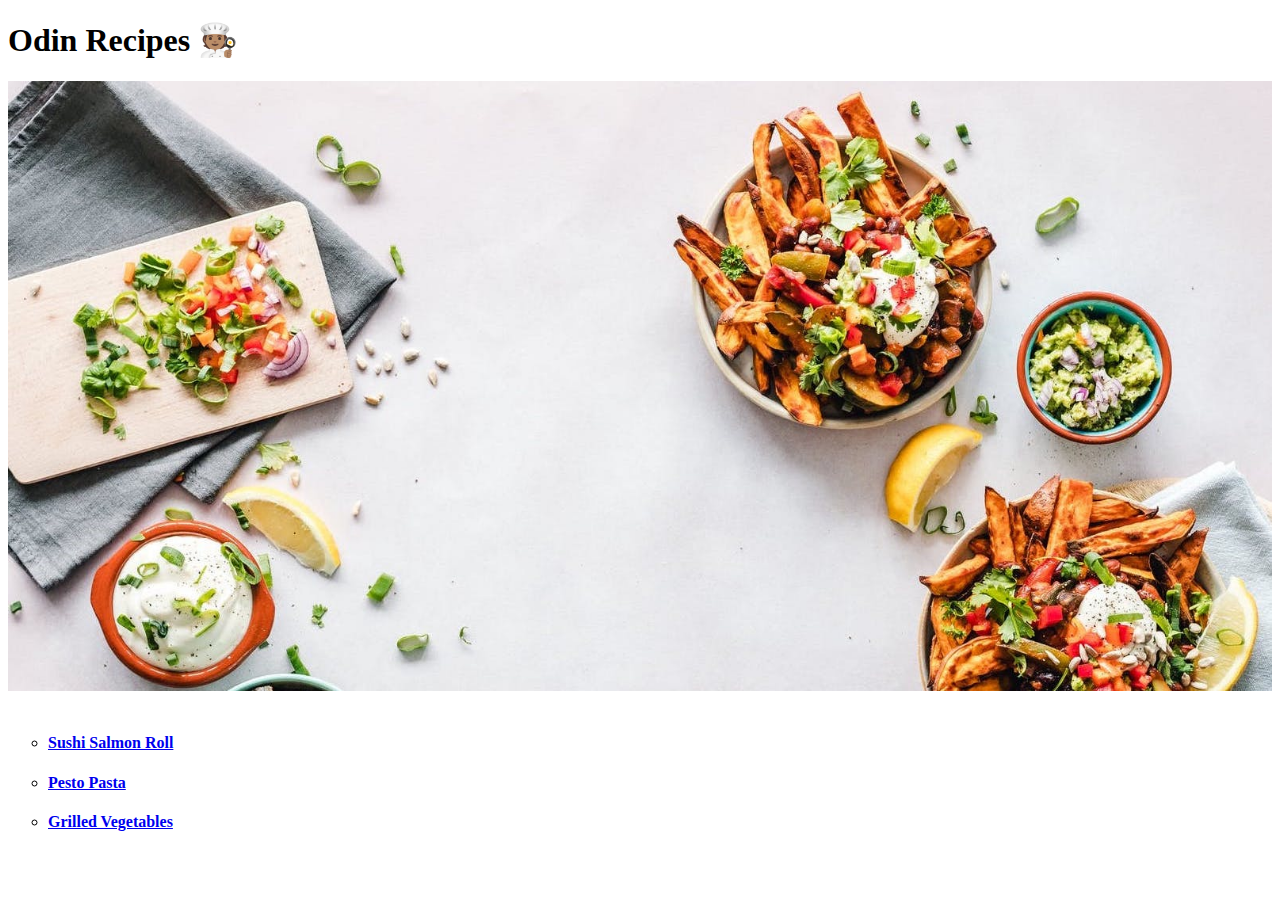
==== index.html @ 197d9dfd "link recipe pages to the home page" ====
<!DOCTYPE html>
<html lang="en">

<head>
    <meta charset="UTF-8" />
    <meta http-equiv="X-UA-Compatible" content="IE=edge" />
    <meta name="viewport" content="width=device-width, initial-scale=1.0" />
    <title>Recipe</title>
</head>

<body>
    <header>
        <h1>Odin Recipes 🧑🏽‍🍳</h1>
        <img src="./assets/images/kitchen-header.jpeg" alt="kitchen-photo-header" width="100%" />
    </header>
    <br />
    <section>
        <ul type="circle">
            <li><a href="./recipes/sushi.html">
                    <h4> Sushi Salmon Roll</h4>
                </a></li>
            <li><a href="./recipes/pesto-pasta.html">
                    <h4> Pesto Pasta</h4>
                </a></li>
            <li><a href="./recipes/grilled-vegetables.html">
                    <h4> Grilled Vegetables</h4>
                </a></li>
        </ul>
    </section>
</body>

</html>
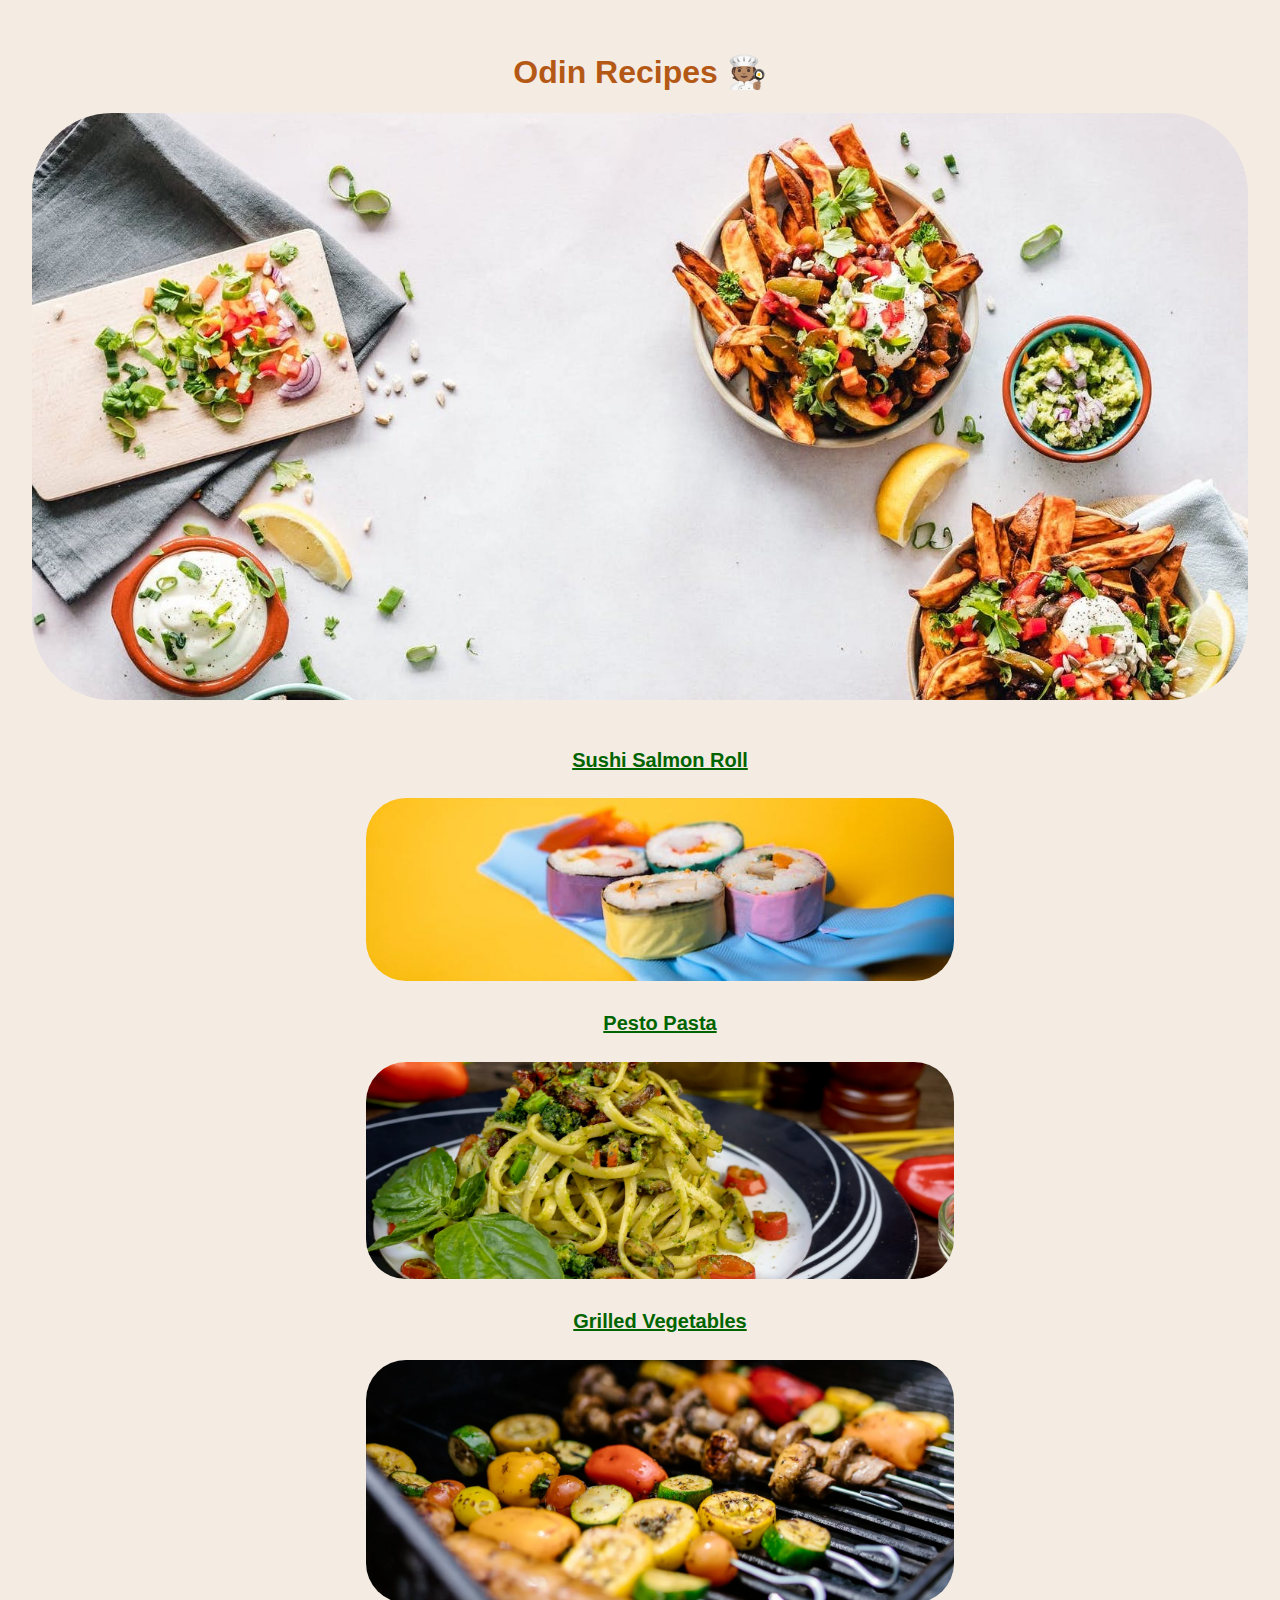
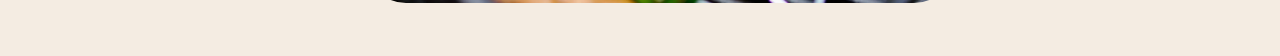
==== commit 84ae0204: "style the recipe page" ====
--- a/index.html
+++ b/index.html
@@ -6,6 +6,7 @@
     <meta http-equiv="X-UA-Compatible" content="IE=edge" />
     <meta name="viewport" content="width=device-width, initial-scale=1.0" />
     <title>Recipe</title>
+    <link href="./style.css" rel="stylesheet">
 </head>
 
 <body>
@@ -14,16 +15,19 @@
         <img src="./assets/images/kitchen-header.jpeg" alt="kitchen-photo-header" width="100%" />
     </header>
     <br />
-    <section>
-        <ul type="circle">
+    <section class="recipe-list-section">
+        <ul type="none">
             <li><a href="./recipes/sushi.html">
                     <h4> Sushi Salmon Roll</h4>
+                    <img src="./assets/images/sushi-salmon.jpeg" class="recipes-cover">
                 </a></li>
             <li><a href="./recipes/pesto-pasta.html">
                     <h4> Pesto Pasta</h4>
+                    <img src="./assets/images/pesto-pasta.png" class="recipes-cover">
                 </a></li>
             <li><a href="./recipes/grilled-vegetables.html">
                     <h4> Grilled Vegetables</h4>
+                    <img src="./assets/images/grilled-vegetables.png" alt="pesto-pasta-photo" class="recipes-cover">
                 </a></li>
         </ul>
     </section>
--- a/style.css
+++ b/style.css
@@ -0,0 +1,53 @@
+body {
+  background-color: rgb(244, 236, 226);
+  padding: 1.5em;
+  font-family: sans-serif;
+}
+
+img {
+  border-radius: 5em;
+}
+
+h1 {
+  color: rgb(180, 88, 22);
+}
+
+h3,
+h1 {
+  text-align: center;
+}
+
+.recipes-cover {
+  height: auto;
+  width: 50%;
+  border-radius: 2em;
+}
+
+.recipe-list-section li {
+  text-align: center;
+}
+
+a {
+  color: darkgreen;
+  font-size: 20px;
+}
+
+/* Recipes Styles */
+header p {
+  text-align: center;
+  width: 90%;
+  margin: auto;
+  padding: 1em;
+}
+
+button {
+  padding: 1em;
+  border-radius: 1em;
+  background-color: forestgreen;
+  color: white;
+  font-weight: bold;
+}
+
+footer {
+  text-align: center;
+}
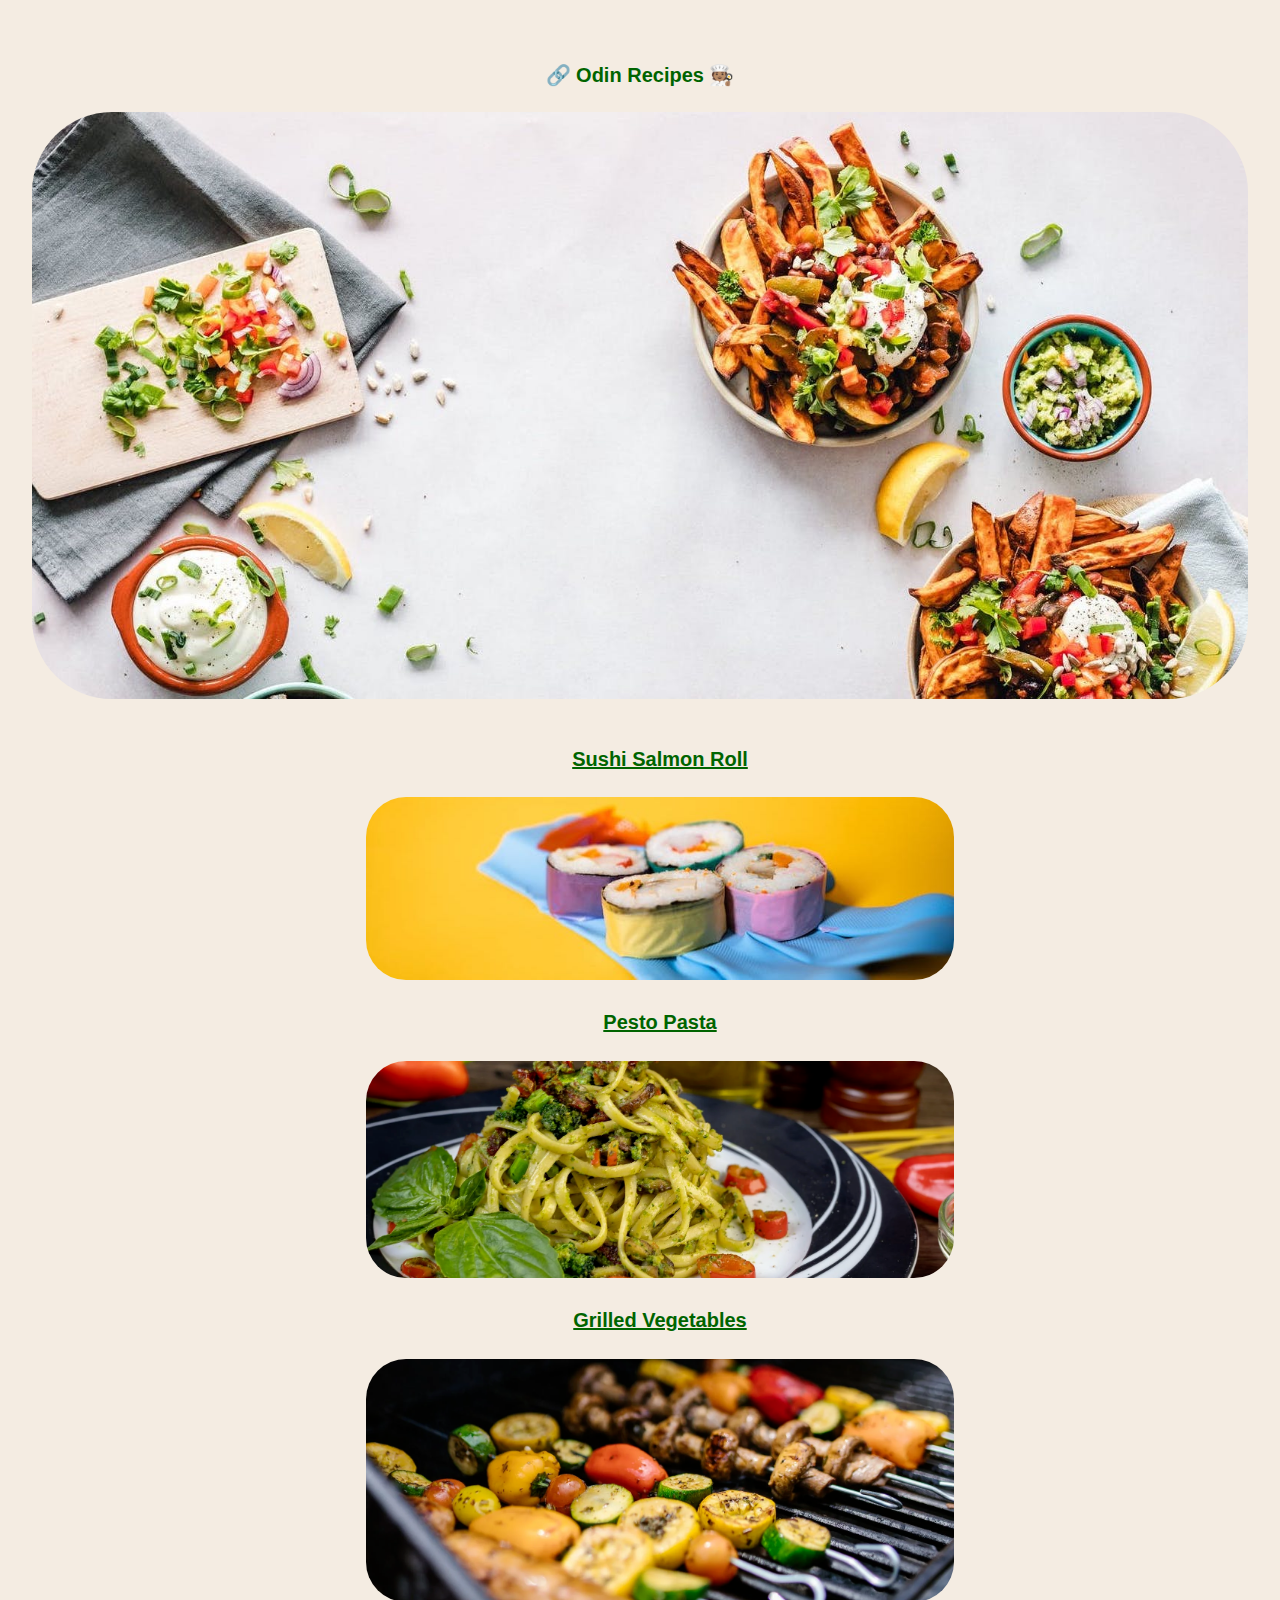
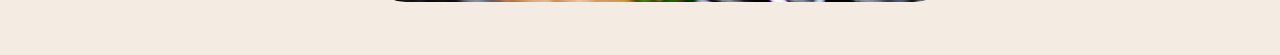
==== commit b19fcd02: "Link the header to the recipes list" ====
--- a/index.html
+++ b/index.html
@@ -11,11 +11,11 @@
 
 <body>
     <header>
-        <h1>Odin Recipes 🧑🏽‍🍳</h1>
+        <h1><a href="#recipes" style="text-decoration: none">🔗 Odin Recipes 🧑🏽‍🍳</a></h1>
         <img src="./assets/images/kitchen-header.jpeg" alt="kitchen-photo-header" width="100%" />
     </header>
     <br />
-    <section class="recipe-list-section">
+    <section class="recipe-list-section" id="recipes">
         <ul type="none">
             <li><a href="./recipes/sushi.html">
                     <h4> Sushi Salmon Roll</h4>
